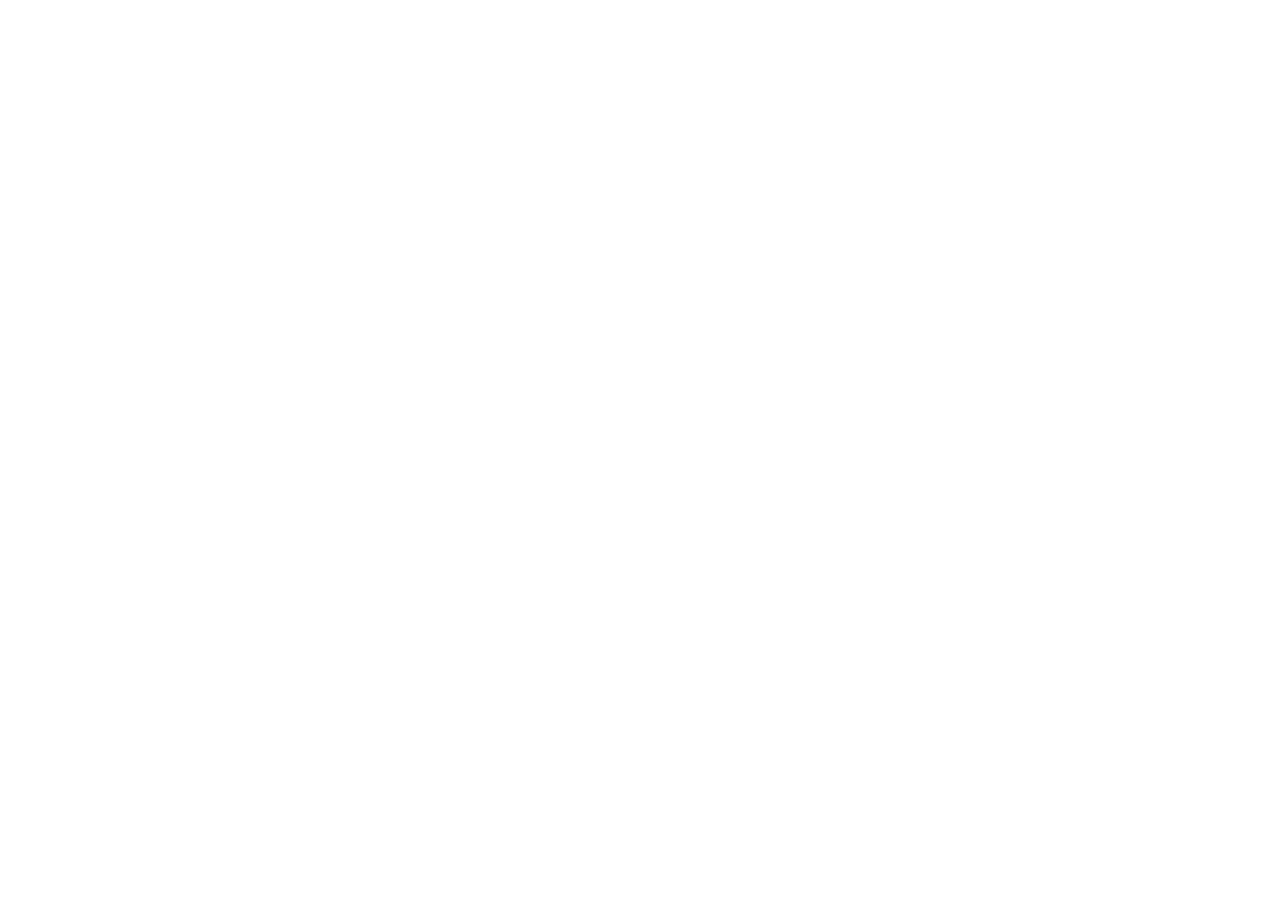
==== src/index.html @ c4c50ae0 "Initial commit" ====
<!DOCTYPE html>
<html lang="es">
<head>
  <meta charset="UTF-8">
  <meta http-equiv="X-UA-Compatible" content="IE=edge">
  <meta name="viewport" content="width=device-width, initial-scale=1.0">
  <title>Document</title>
  <link rel="stylesheet" href="./index.css">
  <script type="module" src="./index.js"></script>
</head>
<body>

</body>
</html>
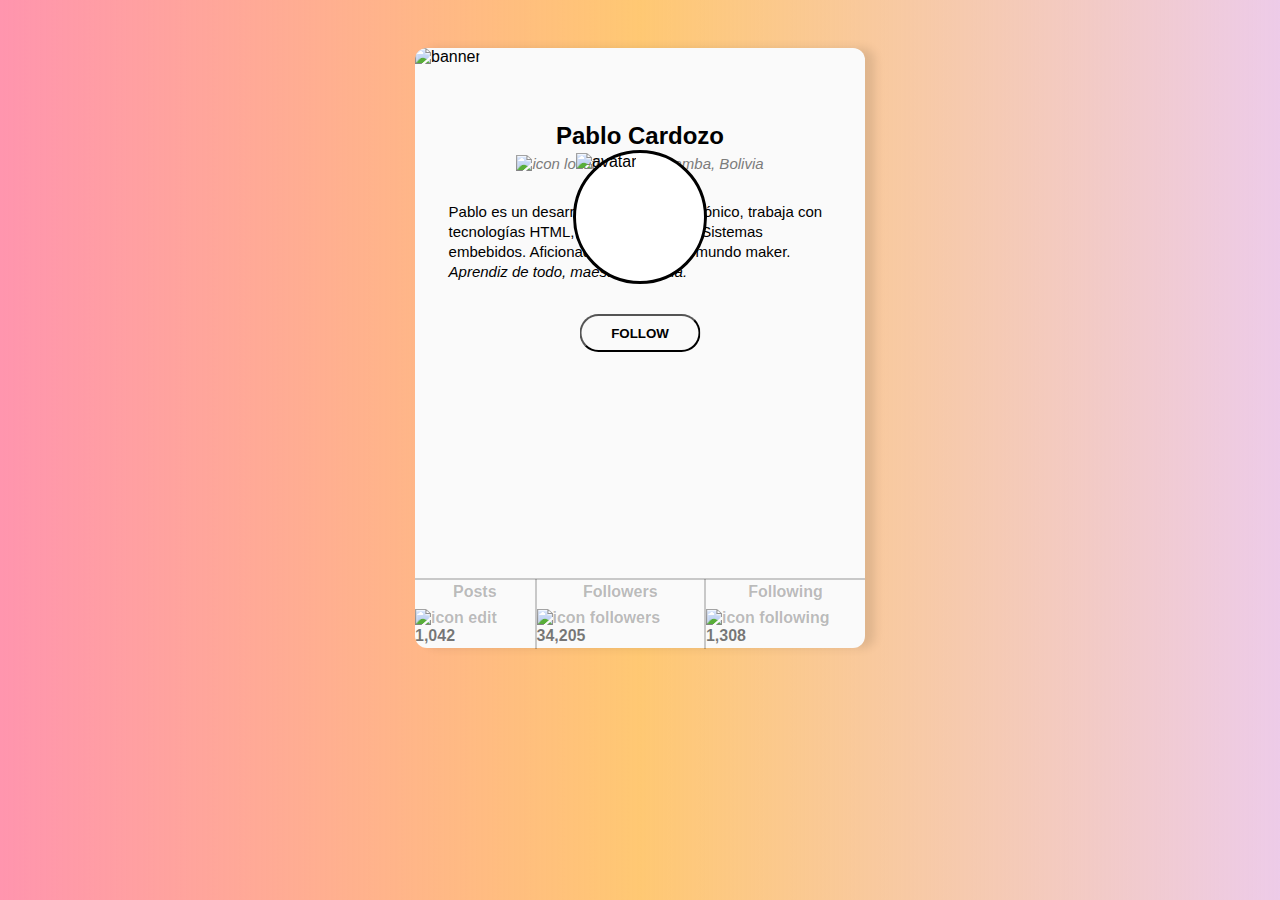
==== commit 7ad7b3ea: "card reto#1, accomplished :tada:" ====
--- a/src/index.html
+++ b/src/index.html
@@ -4,11 +4,13 @@
   <meta charset="UTF-8">
   <meta http-equiv="X-UA-Compatible" content="IE=edge">
   <meta name="viewport" content="width=device-width, initial-scale=1.0">
-  <title>Document</title>
+  <title>Reto #1</title>
   <link rel="stylesheet" href="./index.css">
   <script type="module" src="./index.js"></script>
 </head>
 <body>
-
+  <div class="container">
+    <reto-card></reto-card>
+  </div>
 </body>
 </html>
--- a/src/index.css
+++ b/src/index.css
@@ -0,0 +1,67 @@
+@font-face {
+  font-family: Montserrat;
+  font-weight: 300;
+  src:
+    url("fonts/Montserrat-Light.woff2"),
+    url("fonts/Montserrat-Light.woff"),
+    url("fonts/Montserrat-Light.ttf"),
+    format("truetype");
+  font-display: swap;
+}
+
+@font-face {
+  font-family: Montserrat;
+  font-weight: 500;
+  font-style: italic;
+  src:
+    url("fonts/Montserrat-MediumItalic.woff2"),
+    url("fonts/Montserrat-MediumItalic.woff"),
+    url("fonts/Montserrat-MediumItalic.ttf"),
+    format("truetype");
+  font-display: swap;
+}
+
+@font-face {
+  font-family: Montserrat;
+  font-weight: 600;
+  src:
+    url("fonts/Montserrat-SemiBold.woff2"),
+    url("fonts/Montserrat-SemiBold.woff"),
+    url("fonts/Montserrat-SemiBold.ttf"),
+    format("truetype");
+  font-display: swap;
+}
+
+@font-face {
+  font-family: Poppins;
+  font-weight: 300;
+  src:
+    url("fonts/Poppins-Light.woff2"),
+    url("fonts/Poppins-Light.woff"),
+    url("fonts/Poppins-Light.ttf"),
+    format("truetype");
+  font-display: swap;
+}
+
+@font-face {
+  font-family: Poppins;
+  font-weight: 700;
+  src:
+    url("fonts/Poppins-Bold.woff2"),
+    url("fonts/Poppins-Bold.woff"),
+    url("fonts/Poppins-Bold.ttf"),
+    format("truetype");
+  font-display: swap;
+}
+
+body {
+  margin: 0;
+  background-image: linear-gradient(90deg, #ff386788, #ffc873, #d37ec666);
+}
+
+.container {
+  display: flex;
+  align-items: center;
+  justify-content: center;
+  margin-top: 3rem;
+}
